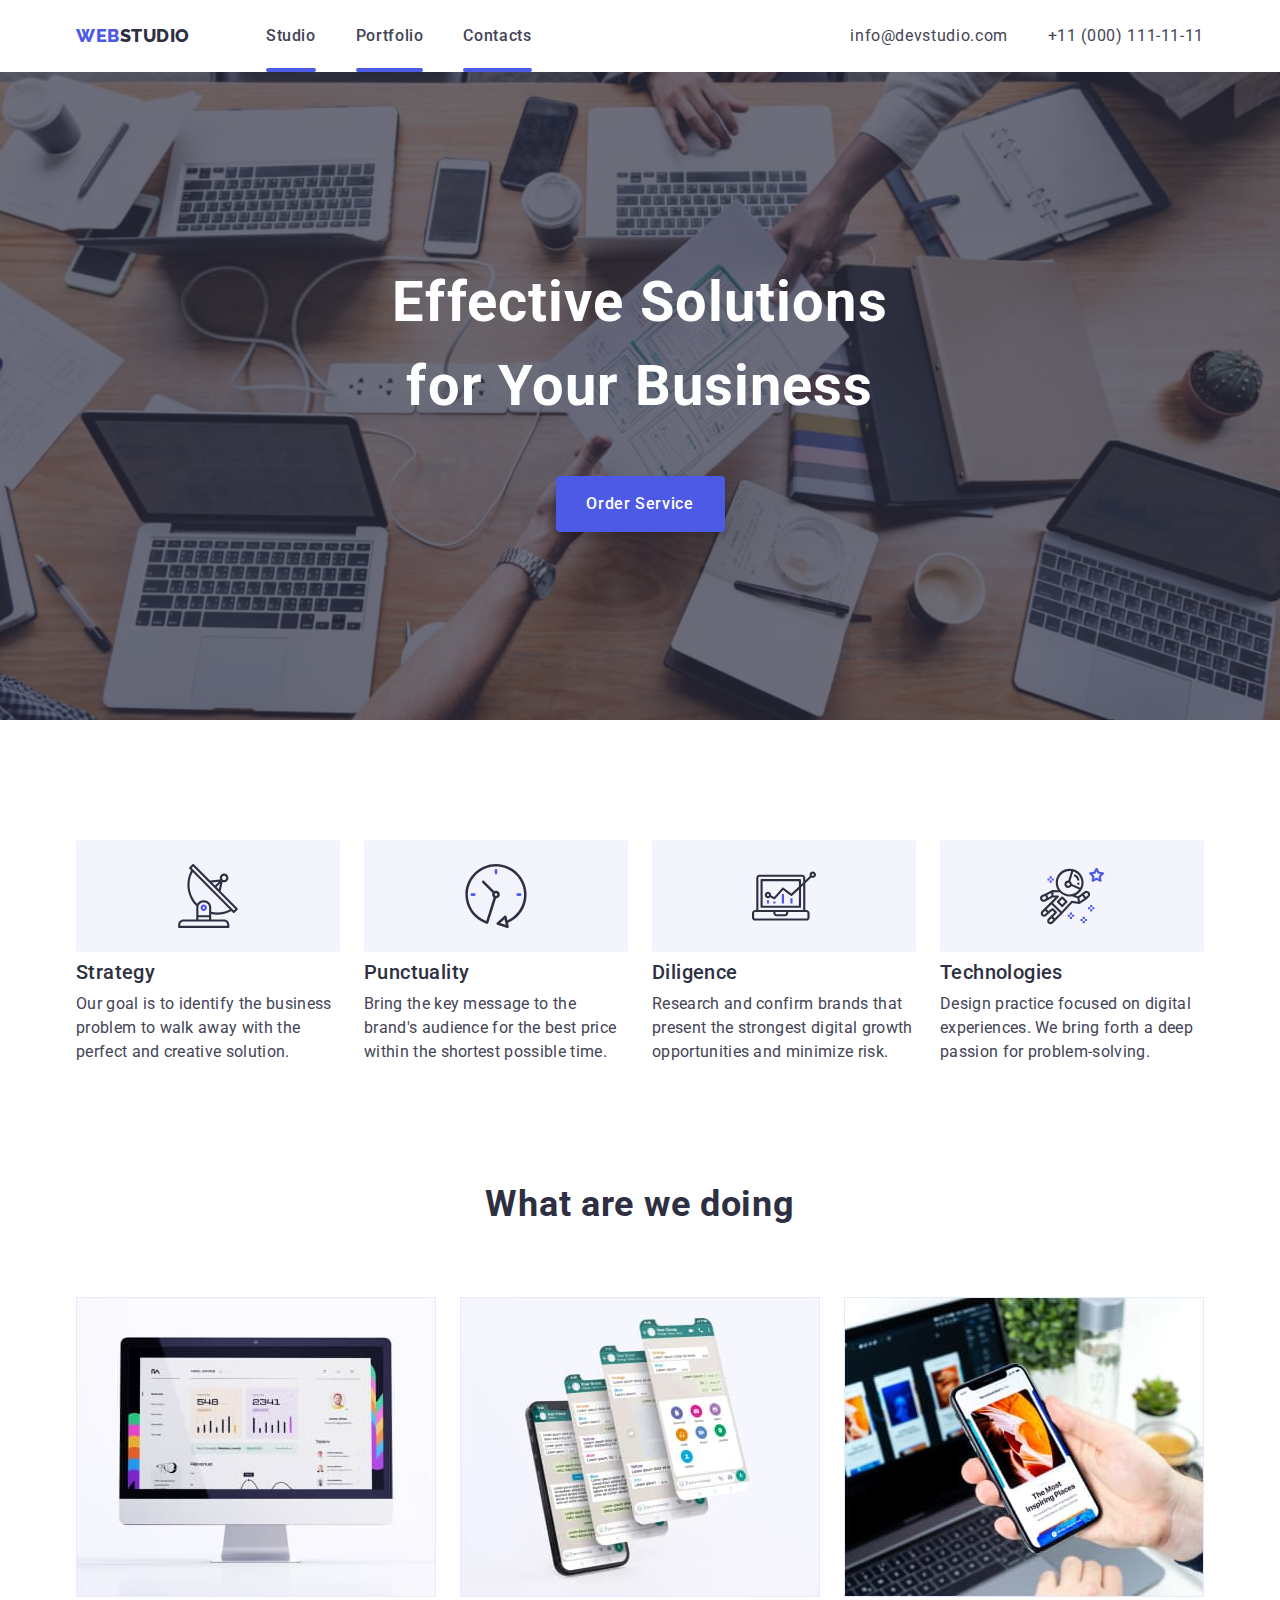
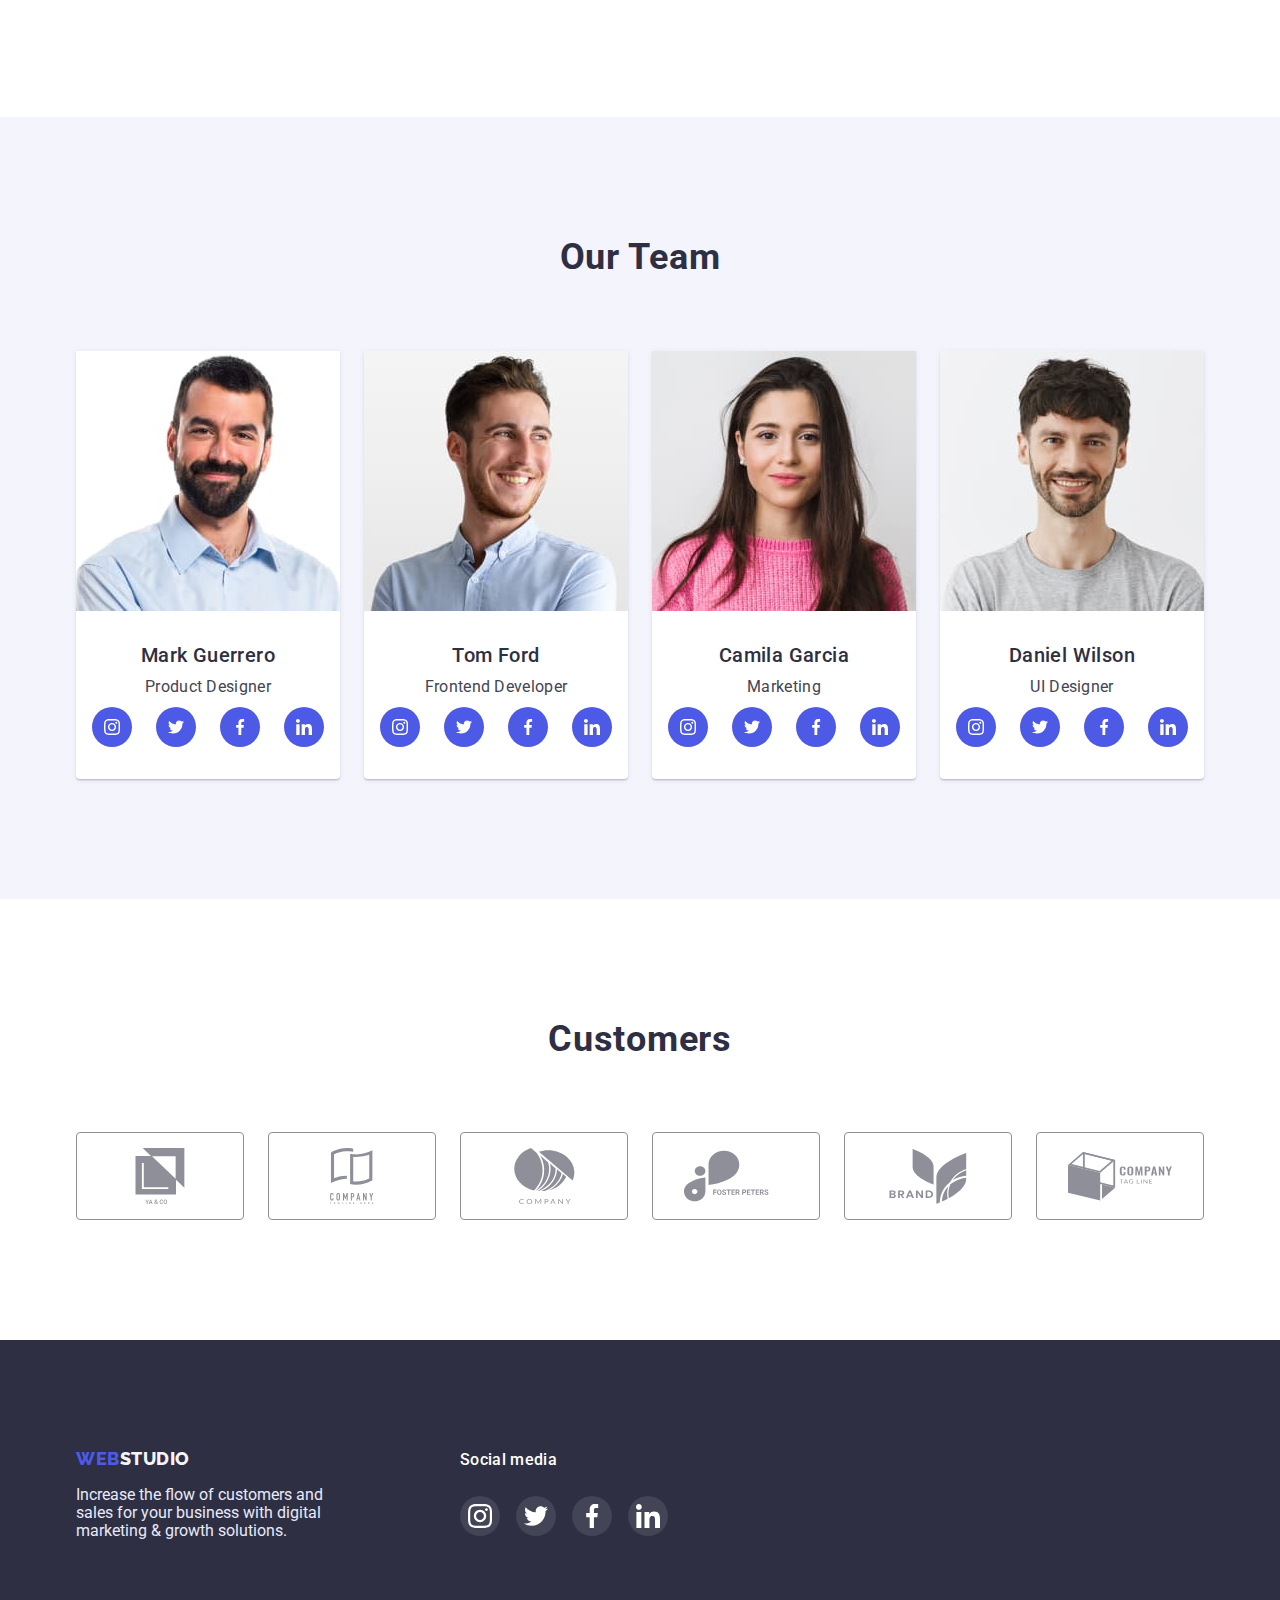
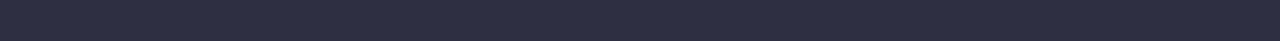
==== index.html @ 88626287 "Initial commit" ====
<!DOCTYPE html>
<html lang="en">
  <head>
    <meta charset="UTF-8" />
    <meta
      name="Studio creating websites for any dema nd"
      content="width=device-width, initial-scale=1.0"
    />
    <title class="headlines-two">Web Studio(Version 3)</title>
    <link
      rel="stylesheet"
      href="https://cdn.jsdelivr.net/npm/modern-normalize@1.1.0/modern-normalize.min.css"
    />
    <link rel="stylesheet" href="./css/styles.css" />
  </head>

  <!-- BODY -->
  <body class="body-style">
    <header class="container header-container">
      <nav class="header-container">
        <a href="./index.html"
          ><span class="headerlogo-one">WEB</span
          ><span class="headerlogo-two">STUDIO</span></a
        >

        <!-- UPPER MENU -->

        <ul class="uppermenu">
          <li class="uppermenu-item">
            <a class="link active-link" href="index.html">Studio</a>
          </li>
          <li class="uppermenu-item">
            <a class="link active-link" href="portfolio.html">Portfolio</a>
          </li>
          <li class="uppermenu-item">
            <a class="link active-link" href="">Contacts</a>
          </li>
        </ul>
      </nav>
      <address>
        <ul class="uppermenu">
          <li class="contacts-container">
            <a class="link-contacts" href="mailto:info@devstudio.com"
              >info@devstudio.com</a
            >
          </li>
          <li>
            <a class="link-contacts" href="tel:+110001111111"
              >+11 (000) 111-11-11</a
            >
          </li>
        </ul>
      </address>
    </header>

    <!-- MAIN -->

    <main>
      <section class="background-top">
        <div class="container">
          <h1 class="headlines-one">Effective Solutions for Your Business</h1>
          <button class="buttons" data-modal-open type="button">
            Order Service
          </button>
        </div>
      </section>

      <!-- STRONG SIDES SECTION -->
      <section class="second-section-margin">
        <div class="container">
          <h2 hidden class="headlines-two">Strong sides</h2>
          <ul class="menu-main-page">
            <li>
              <div class="strong-sides">
                <svg class="strong-sides-icons" width="64" height="64">
                  <use href="./images/svg/icons.svg#antenna"></use>
                </svg>
              </div>
              <h3 class="headlines-three subtitle">Strategy</h3>
              <p class="body-text">
                Our goal is to identify the business problem to walk away with
                the perfect and creative solution.
              </p>
            </li>
            <li>
              <div class="strong-sides">
                <svg class="strong-sides-icons" width="64" height="64">
                  <use href="./images/svg/icons.svg#clock"></use>
                </svg>
              </div>
              <h3 class="headlines-three subtitle">Punctuality</h3>
              <p class="body-text">
                Bring the key message to the brand's audience for the best price
                within the shortest possible time.
              </p>
            </li>
            <li>
              <div class="strong-sides">
                <svg class="strong-sides-icons" width="64" height="64">
                  <use href="./images/svg/icons.svg#computer"></use>
                </svg>
              </div>
              <h3 class="headlines-three subtitle">Diligence</h3>
              <p class="body-text">
                Research and confirm brands that present the strongest digital
                growth opportunities and minimize risk.
              </p>
            </li>
            <li>
              <div class="strong-sides">
                <svg class="strong-sides-icons" width="64" height="64">
                  <use href="./images/svg/icons.svg#austronaut"></use>
                </svg>
              </div>
              <h3 class="headlines-three subtitle">Technologies</h3>
              <p class="body-text">
                Design practice focused on digital experiences. We bring forth a
                deep passion for problem-solving.
              </p>
            </li>
          </ul>
        </div>
      </section>

      <!-- WHAT WE ARE DOING SECTION -->

      <section class="section-margin">
        <div class="container">
          <h2 class="headlines-two">What are we doing</h2>
          <ul class="list">
            <li class="activities">
              <img
                src="./images/what-we-are-doing-1.jpg"
                alt="we are doing web-sites"
                width="360"
                height="300"
              />
            </li>
            <li class="activities">
              <img
                src="./images/what-we-are-doing-2.jpg"
                alt="we are doing mobile versions of web-sites"
                width="360"
                height="300"
              />
            </li>
            <li class="activities">
              <img
                src="./images/what-we-are-doing-3.jpg"
                alt="we are doing mobile applications"
                width="360"
                height="300"
              />
            </li>
          </ul>
        </div>
      </section>

      <!-- OUR TEAM SECTION -->

      <div class="background-our-team">
        <section class="section-margin">
          <div class="container">
            <h2 class="headlines-two">Our Team</h2>
            <ul class="list">
              <li class="team-cards list-members">
                <img
                  src="./images/our-team/team-card-mark-guerrero.jpg"
                  alt="Mark Guerrero"
                  width="264"
                  height="260"
                />
                <div class="team-members">
                  <h3 class="headlines-three subtitle">Mark Guerrero</h3>
                  <p class="body-text">Product Designer</p>
                  <ul class="social-media-icons-list">
                    <li>
                      <a
                        class="social-media-icons-button"
                        href="https://www.instagram.com/"
                        target="_blank"
                        rel="noopener noreferrer"
                      >
                        <svg class="social-media-icons">
                          <use
                            href="./images/svg/icons.svg#instagram"
                            width="16"
                            height="16"
                          ></use>
                        </svg>
                      </a>
                    </li>
                    <li>
                      <a
                        class="social-media-icons-button"
                        href="https://twitter.com/"
                        target="_blank"
                        rel="noopener noreferrer"
                      >
                        <svg class="social-media-icons">
                          <use
                            href="./images/svg/icons.svg#twitter"
                            width="16"
                            height="16"
                          ></use>
                        </svg>
                      </a>
                    </li>
                    <li>
                      <a
                        class="social-media-icons-button"
                        href="https://facebook.com/"
                        target="_blank"
                        rel="noopener noreferrer"
                      >
                        <svg class="social-media-icons">
                          <use
                            href="./images/svg/icons.svg#facebook"
                            width="16"
                            height="16"
                          ></use>
                        </svg>
                      </a>
                    </li>
                    <li>
                      <a
                        class="social-media-icons-button"
                        href="https://linkedin.com/"
                        target="_blank"
                        rel="noopener noreferrer"
                      >
                        <svg class="social-media-icons">
                          <use
                            href="./images/svg/icons.svg#linkedin"
                            width="16"
                            height="16"
                          ></use>
                        </svg>
                      </a>
                    </li>
                  </ul>
                </div>
              </li>
              <li class="team-cards list-members">
                <img
                  src="./images/our-team/team-card-tom-ford.jpg"
                  alt="Tom Ford"
                  width="264"
                  height="260"
                />
                <div class="team-members">
                  <h3 class="headlines-three subtitle">Tom Ford</h3>
                  <p class="body-text">Frontend Developer</p>
                  <ul class="social-media-icons-list">
                    <li>
                      <a
                        class="social-media-icons-button"
                        href="https://www.instagram.com/"
                        target="_blank"
                        rel="noopener noreferrer"
                      >
                        <svg class="social-media-icons" width="16" height="16">
                          <use href="./images/svg/icons.svg#instagram"></use>
                        </svg>
                      </a>
                    </li>
                    <li>
                      <a
                        class="social-media-icons-button"
                        href="https://twitter.com/"
                        target="_blank"
                        rel="noopener noreferrer"
                      >
                        <svg class="social-media-icons" width="16" height="16">
                          <use href="./images/svg/icons.svg#twitter"></use>
                        </svg>
                      </a>
                    </li>
                    <li>
                      <a
                        class="social-media-icons-button"
                        href="https://facebook.com/"
                        target="_blank"
                        rel="noopener noreferrer"
                      >
                        <svg class="social-media-icons" width="16" height="16">
                          <use href="./images/svg/icons.svg#facebook"></use>
                        </svg>
                      </a>
                    </li>
                    <li>
                      <a
                        class="social-media-icons-button"
                        href="https://linkedin.com/"
                        target="_blank"
                        rel="noopener noreferrer"
                      >
                        <svg class="social-media-icons" width="16" height="16">
                          <use href="./images/svg/icons.svg#linkedin"></use>
                        </svg>
                      </a>
                    </li>
                  </ul>
                </div>
              </li>
              <li class="team-cards list-members">
                <img
                  src="./images/our-team/team-card-camila-garcia.jpg"
                  alt="Camila Garcia"
                  width="264"
                  height="260"
                />
                <div class="team-members">
                  <h3 class="headlines-three subtitle">Camila Garcia</h3>
                  <p class="body-text">Marketing</p>
                  <ul class="social-media-icons-list">
                    <li>
                      <a
                        class="social-media-icons-button"
                        href="https://www.instagram.com/"
                        target="_blank"
                        rel="noopener noreferrer"
                      >
                        <svg class="social-media-icons" width="16" height="16">
                          <use href="./images/svg/icons.svg#instagram"></use>
                        </svg>
                      </a>
                    </li>
                    <li>
                      <a
                        class="social-media-icons-button"
                        href="https://twitter.com/"
                        target="_blank"
                        rel="noopener noreferrer"
                      >
                        <svg class="social-media-icons" width="16" height="16">
                          <use href="./images/svg/icons.svg#twitter"></use>
                        </svg>
                      </a>
                    </li>
                    <li>
                      <a
                        class="social-media-icons-button"
                        href="https://facebook.com/"
                        target="_blank"
                        rel="noopener noreferrer"
                      >
                        <svg class="social-media-icons" width="16" height="16">
                          <use href="./images/svg/icons.svg#facebook"></use>
                        </svg>
                      </a>
                    </li>
                    <li>
                      <a
                        class="social-media-icons-button"
                        href="https://linkedin.com/"
                        target="_blank"
                        rel="noopener noreferrer"
                      >
                        <svg class="social-media-icons" width="16" height="16">
                          <use href="./images/svg/icons.svg#linkedin"></use>
                        </svg>
                      </a>
                    </li>
                  </ul>
                </div>
              </li>
              <li class="team-cards list-members">
                <img
                  src="./images/our-team/team-card-daniel-wilson.jpg"
                  alt="Daniel Wilson"
                  width="264"
                  height="260"
                />
                <div class="team-members">
                  <h3 class="headlines-three subtitle">Daniel Wilson</h3>
                  <p class="body-text">UI Designer</p>
                  <ul class="social-media-icons-list">
                    <li>
                      <a
                        class="social-media-icons-button"
                        href="https://www.instagram.com/"
                        target="_blank"
                        rel="noopener noreferrer"
                      >
                        <svg class="social-media-icons" width="16" height="16">
                          <use href="./images/svg/icons.svg#instagram"></use>
                        </svg>
                      </a>
                    </li>
                    <li>
                      <a
                        class="social-media-icons-button"
                        href="https://twitter.com/"
                        target="_blank"
                        rel="noopener noreferrer"
                      >
                        <svg class="social-media-icons" width="16" height="16">
                          <use href="./images/svg/icons.svg#twitter"></use>
                        </svg>
                      </a>
                    </li>
                    <li>
                      <a
                        class="social-media-icons-button"
                        href="https://facebook.com/"
                        target="_blank"
                        rel="noopener noreferrer"
                      >
                        <svg class="social-media-icons" width="16" height="16">
                          <use href="./images/svg/icons.svg#facebook"></use>
                        </svg>
                      </a>
                    </li>
                    <li>
                      <a
                        class="social-media-icons-button"
                        href="https://linkedin.com/"
                        target="_blank"
                        rel="noopener noreferrer"
                      >
                        <svg class="social-media-icons" width="16" height="16">
                          <use href="./images/svg/icons.svg#linkedin"></use>
                        </svg>
                      </a>
                    </li>
                  </ul>
                </div>
              </li>
            </ul>
          </div>
        </section>
      </div>

      <!-- CUSTOMERS SECTION -->
      <section class="section-margin">
        <h2 class="headlines-two">Customers</h2>
        <div class="container">
          <ul class="customer-icons-section">
            <li class="customer-logo-size">
              <a
                class="customer-icon-link"
                href="#"
                target="_blank"
                rel="noopener noreferrer"
              >
                <svg width="104" height="56">
                  <use href="./images/svg/icons.svg#customer-yaco"></use>
                </svg>
              </a>
            </li>
            <li class="customer-logo-size">
              <a
                class="customer-icon-link"
                href="#"
                target="_blank"
                rel="noopener noreferrer"
              >
                <svg width="104" height="56">
                  <use href="./images/svg/icons.svg#customer-company"></use>
                </svg>
              </a>
            </li>
            <li class="customer-logo-size">
              <a
                class="customer-icon-link"
                href="#"
                target="_blank"
                rel="noopener noreferrer"
              >
                <svg width="104" height="56">
                  <use href="./images/svg/icons.svg#customer-company-two"></use>
                </svg>
              </a>
            </li>
            <li class="customer-logo-size">
              <a
                class="customer-icon-link"
                href="#"
                target="_blank"
                rel="noopener noreferrer"
              >
                <svg width="104" height="56">
                  <use href="./images/svg/icons.svg#customer-foster"></use>
                </svg>
              </a>
            </li>
            <li class="customer-logo-size">
              <a
                class="customer-icon-link"
                href="#"
                target="_blank"
                rel="noopener noreferrer"
              >
                <svg width="104" height="56">
                  <use href="./images/svg/icons.svg#customer-brand"></use>
                </svg>
              </a>
            </li>
            <li class="customer-logo-size">
              <a
                class="customer-icon-link"
                href="#"
                target="_blank"
                rel="noopener noreferrer"
              >
                <svg width="104" height="56">
                  <use href="./images/svg/icons.svg#customer-tag-line"></use>
                </svg>
              </a>
            </li>
          </ul>
        </div>
      </section>
    </main>

    <!-- FOOTER -->

    <footer class="background-footer">
      <div class="container footer-logo-container">
        <div>
          <a class="link" href="index.html">
            <span class="footerlogo-one">WEB</span
            ><span class="footerlogo-two">STUDIO</span></a
          >
          <p class="white-text">
            Increase the flow of customers and sales for your business with
            digital marketing & growth solutions.
          </p>
        </div>
        <div class="footer-container">
          <p class="footer-text-medium">Social media</p>
          <ul class="social-media-icons-list">
            <li>
              <a
                class="footer-icons-button"
                href="https://www.instagram.com/"
                target="_blank"
                rel="noopener noreferrer"
              >
                <svg class="social-media-footer-icons" width="24" height="24">
                  <use href="./images/svg/icons.svg#instagram"></use>
                </svg>
              </a>
            </li>
            <li>
              <a
                class="footer-icons-button"
                href="https://twitter.com/"
                target="_blank"
                rel="noopener noreferrer"
              >
                <svg class="social-media-footer-icons" width="24" height="24">
                  <use href="./images/svg/icons.svg#twitter"></use>
                </svg>
              </a>
            </li>
            <li>
              <a
                class="footer-icons-button"
                href="https://facebook.com/"
                target="_blank"
                rel="noopener noreferrer"
              >
                <svg class="social-media-footer-icons" width="24" height="24">
                  <use href="./images/svg/icons.svg#facebook"></use>
                </svg>
              </a>
            </li>
            <li>
              <a
                class="footer-icons-button"
                href="https://linkedin.com/"
                target="_blank"
                rel="noopener noreferrer"
              >
                <svg class="social-media-footer-icons" width="24" height="24">
                  <use href="./images/svg/icons.svg#linkedin"></use>
                </svg>
              </a>
            </li>
          </ul>
        </div>
      </div>
    </footer>
    <div class="backdrop is-hidden" data-modal>
      <div class="modal">
        <button class="button-close" type="button" data-modal-close></button>
        <svg class="close-icon" width="8" height="8">
          <use href="./images/svg/icons.svg#close-button"></use>
        </svg>
      </div>
    </div>
    <script src="./js/modal.js"></script>
  </body>
</html>
---- css/styles.css ----
@import url("https://fonts.googleapis.com/css2?family=Raleway:wght@400;500;600;700;800;900&display=swap");
@import url("https://fonts.googleapis.com/css2?family=Roboto:wght@100;300;400;500;700;900&display=swap");

/* MAIN SETTINGS */
:root {
  --primary-brand-iris: #4d5ae5;
  --pressed-state-ocean: #404bbf;
  --dark-navy-blue: #2e2f42;
  --success-green: #31d0aa;
  --text-slate: #434455;
  --subtle-text-light-slate: #8e8f99;
  --accent-cornflower: #e7e9fc;
  --light-cloud: #f4f4fd;
  --white-text: #ffffff;
}
h1,
h2,
h3,
p {
  margin-top: 0;
  margin-bottom: 0;
}
ul {
  margin: 0;
  padding: 0;
}
img {
  display: block;
}
body {
  margin: 0;
  padding: 0;
}
.container {
  width: 1158px;
  margin-left: auto;
  margin-right: auto;
  padding-left: 15px;
  padding-right: 15px;
}
.is-hidden {
  visibility: hidden;
  pointer-events: none;
  opacity: 0;
}
/* -------------------------------------------------- */

.section-margin {
  padding-bottom: 120px;
  padding-top: 120px;
}
.second-section-margin {
  padding-top: 120px;
}
.header-container {
  display: flex;
  align-items: center;
  justify-content: space-between;
}
header {
  padding-top: 24px;
  padding-bottom: 24px;
}
.footer-container {
  display: flex;
  flex-direction: column;
  align-items: flex-start;
  margin-left: 120px;
}

.title {
  font-family: "Roboto", sans-serif;
  color: var(--dark-navy-blue);
  font-size: 56px;
  line-height: 1.5;
  letter-spacing: 0.02em;
}

/* HEADLINES */
.headlines-one {
  color: var(--white-text);
  font-size: 56px;
  font-weight: 700;
  line-height: 1.5;
  max-width: 500px;
  margin-left: auto;
  margin-right: auto;
  margin-bottom: 48px;
  letter-spacing: 0.02em;
  align-items: center;
}
.headlines-two {
  color: var(--dark-navy-blue);
  font-size: 36px;
  font-weight: 700;
  letter-spacing: 0.02em;
  text-align: center;
}
.headlines-three {
  color: var(--dark-navy-blue);
  font-size: 20px;
  font-weight: 500;
  letter-spacing: 0.02em;
  line-height: 24px;
}

/* -------------------------------------------------- */

.body-style {
  font-family: "Roboto", sans-serif;
  color: var(--dark-navy-blue);
}
.body-text {
  color: var(--text-slate);
  font-size: 16px;
  letter-spacing: 0.02em;
  line-height: 1.5;
  line-height: 24px;
  margin-top: 8px;
}
.body-text-medium {
  color: var(--white-text);
  font-size: 16px;
  letter-spacing: 0.02em;
  line-height: 1.5;
  line-height: 24px;
  margin-top: 8px;
  font-weight: 500;
}
.small-text {
  color: var(--text-slate);
  font-size: 12px;
  font-weight: 400;
  letter-spacing: 0.04em;
  padding-left: 16px;
  line-height: 14px;
  padding-bottom: 32px;
}

/* LINK */

.link {
  color: var(--text-slate);
  font-size: 118x;
  font-style: normal;
  font-weight: 500;
  line-height: 16px;
  letter-spacing: 0.04em;
  text-decoration: none;
  transition: color 250ms cubic-bezier(0.4, 0, 0.2, 1);
}
.link:hover,
.link:focus {
  color: var(--pressed-state-ocean);
}

.active-link {
  position: relative;
}

.active-link::after {
  position: absolute;
  display: block;
  content: "";
  width: 100%;
  height: 4px;
  background-color: var(--primary-brand-iris);
  border-radius: 2px;
  margin-top: 20px;
  margin-bottom: 20px;
}
.link-contacts {
  color: var(--text-slate);
  font-size: 118x;
  font-style: normal;
  font-weight: 400;
  line-height: 16px;
  letter-spacing: 0.04em;
  text-decoration: none;
  transition: color 250ms cubic-bezier(0.4, 0, 0.2, 1);
}
.contacts-container {
  margin-left: auto;
  margin-right: 40px;
}
.link-contacts:hover,
.link-contacts:focus {
  color: var(--pressed-state-ocean);
}
.link:active {
  color: var(--pressed-state-ocean);
}

.link-contacts:active {
  color: var(--pressed-state-ocean);
}

/* -------------------------------------------------- */

/* BUTTONS/ FILTERS */
.buttons {
  font-family: "Roboto", sans-serif;
  color: var(--white-text);
  font-size: 16px;
  font-weight: 500;
  background-color: var(--primary-brand-iris);
  line-height: 1.5;
  letter-spacing: 0.04em;
  border-radius: 4px;
  cursor: pointer;
  min-width: 169px;
  min-height: 56px;
  text-align: center;
  border: none;
  box-shadow: 0px 4px 4px rgba(0, 0, 0, 0.15);
  transition: background-color 250ms cubic-bezier(0.4, 0, 0.2, 1);
}
.buttons:hover,
.buttons:focus {
  background-color: var(--pressed-state-ocean);
}

.filters-line {
  display: flex;
  justify-content: center;
  list-style: none;
  gap: 24px;
  padding-bottom: 72px;
}
.filter-buttons {
  border: 1px solid var(--accent-cornflower);
  background-color: var(--light-cloud);
  color: var(--primary-brand-iris);
  font-size: 16px;
  font-weight: 700;
  line-height: 1.5;
  letter-spacing: 0.04em;
  border-radius: 4px;
  box-shadow: 0px 4px 4px rgba(0, 0, 0, 0.15);
  list-style: none;
  display: flex;
  padding: 12px 24px 12px 24px;
  cursor: pointer;
  transition: background-color 250ms cubic-bezier(0.4, 0, 0.2, 1),
    border 250ms cubic-bezier(0.4, 0, 0.2, 1),
    color 250ms cubic-bezier(0.4, 0, 0.2, 1),
    box-shadow 250ms cubic-bezier(0.4, 0, 0.2, 1);
}
.filter-buttons:hover,
.filter-buttons:focus {
  border: 1px solid var(--primary-brand-iris);
  background-color: var(--primary-brand-iris);
  color: var(--white-text);
  box-shadow: 0px 4px 4px rgba(0, 0, 0, 0.15);
}

/* -------------------------------------------------- */

/* BACKGROUNDS */

.background-top {
  background-image: linear-gradient(
      to right,
      rgba(46, 47, 66, 0.7),
      rgba(46, 47, 66, 0.7)
    ),
    url(../images/people-office.jpg);
  max-width: 1440px;
  background-size: cover;
  background-repeat: no-repeat;
  background-position: center;
  text-align: center;
  padding-top: 188px;
  padding-bottom: 188px;
  margin-left: auto;
  margin-right: auto;
}

.background-footer {
  display: flex;
  align-items: baseline;
  background-color: var(--dark-navy-blue);
  padding-top: 100px;
  padding-bottom: 100px;
}
.background-our-team {
  background-color: var(--light-cloud);
}
.footer-text-medium {
  color: var(--white-text);
  font-size: 16px;
  letter-spacing: 0.02em;
  line-height: 1.5;
  line-height: 24px;
  margin-top: 8px;
  font-weight: 500;
  margin-bottom: 16px;
}
.white-text {
  color: var(--accent-cornflower);
  font-size: 16px;
  font-weight: 400;
  max-width: 264px;
  margin-top: 16px;
}

/*appearance of team cards*/
.team-cards {
  list-style: none;
  justify-content: space-between;
  line-height: 8px;
  border-radius: 0px 0px 4px 4px;
  background-color: var(--white-text);
  text-align: center;
  box-shadow: 0px 1px 6px rgba(46, 47, 66, 0.08),
    0px 1px 1px rgba(46, 47, 66, 0.16), 0px 2px 1px rgba(46, 47, 66, 0.08);
}

.subtitle {
  margin-bottom: 8px;
}
.team-members {
  margin-top: 32px;
  margin-bottom: 32px;
  margin-left: 16px;
  margin-right: 16px;
}
/*team cards list*/
.list {
  list-style: none;
  display: flex;
  margin-top: 72px;
  gap: 24px;
}

.activities {
  display: flex;
  flex-wrap: wrap;
  flex-direction: column;
  align-items: flex-start;
}

.portfolio-cards {
  list-style: none;
  display: flex;
  flex-wrap: wrap;
  justify-content: space-between;
  line-height: 8px;
  column-gap: calc(100% - 2 * 24px) / 3;
  row-gap: 48px;
}
.portfolio-shadow {
  display: block;
}
.portfolio-item:focus,
.portfolio-shadows:hover {
  display: block;
  box-sizing: border-box;
  box-shadow: 0px 1px 6px rgba(46, 47, 66, 0.08),
    0px 1px 1px rgba(46, 47, 66, 0.16), 0px 2px 1px rgba(46, 47, 66, 0.08);
  transition: box-shadow 250ms cubic-bezier(0.4, 0, 0.2, 1);
}

.portfolio-item:hover .overlay {
  transform: translateY(0);

  display: block;
  box-shadow: 0px 1px 6px rgba(46, 47, 66, 0.08),
    0px 1px 1px rgba(46, 47, 66, 0.16), 0px 2px 1px rgba(46, 47, 66, 0.08);
}
.portfolio-item:focus .overlay {
  transform: translateY(0);
  transition: box-shadow 250ms cubic-bezier(0.4, 0, 0.2, 1);
  display: block;
  box-shadow: 0px 1px 6px rgba(46, 47, 66, 0.08),
    0px 1px 1px rgba(46, 47, 66, 0.16), 0px 2px 1px rgba(46, 47, 66, 0.08);
}
.portfolio-cards-content {
  padding-left: 16px;
  padding-top: 32px;
  padding-bottom: 32px;
  padding-right: 16px;
  border-left: solid 1px var(--accent-cornflower);
  border-right: solid 1px var(--accent-cornflower);
  border-bottom: solid 1px var(--accent-cornflower);
}

.card-content-box {
  position: relative;
  overflow: hidden;
  display: block;
}
.overlay {
  position: absolute;
  width: 100%;
  height: 100%;
  background-color: var(--primary-brand-iris);
  top: 0;
  left: 0;
  transform: translateY(100%);
  transition: transform 250ms linear;
}

.overlay-text {
  display: block;
  color: var(--light-cloud);
  font-size: 16px;
  letter-spacing: 0.02em;
  line-height: 1.5;
  line-height: 24px;
  padding-top: 40px;
  padding-left: 32px;
  padding-right: 32px;
}

.portfolio-margin {
  padding-top: 96px;
  padding-bottom: 120px;
}

/*strong sides*/

.menu-main-page {
  list-style: none;
  display: flex;
  line-height: 8px;
  gap: 24px;
}

/*logo in header and footer*/

.footerlogo-one {
  color: var(--primary-brand-iris);
  font-family: "Raleway", sans-serif;
  font-weight: 800;
  font-size: 18px;
  letter-spacing: 0.03em;
  margin-bottom: 16px;
}
.footerlogo-two {
  color: var(--light-cloud);
  font-family: "Raleway", sans-serif;
  font-weight: 800;
  font-size: 18px;
  letter-spacing: 0.03em;
  margin-bottom: 16px;
}

.headerlogo-one {
  color: var(--primary-brand-iris);
  font-family: "Raleway", sans-serif;
  font-weight: 800;
  font-size: 18px;
  letter-spacing: 0.03em;
}
.headerlogo-two {
  color: var(--dark-navy-blue);
  font-family: "Raleway", sans-serif;
  font-weight: 800;
  font-size: 18px;
  letter-spacing: 0.03em;
  margin-right: 76px;
}
.footer-logo-container {
  display: flex;
  align-items: baseline;
}
/* -------------------------------------------------- */

/*NAVIGATION AND ADDRESS*/

.uppermenu {
  list-style: none;
  color: var(--dark-navy-blue);
  font-size: 16px;
  line-height: 1.5;
  letter-spacing: 0.02em;
  font-weight: 500;
  display: flex;
}
.uppermenu-item:not(:last-child) {
  margin-right: 40px;
}

a {
  text-decoration: none;
  position: relative;
}

.bottom-border {
  border-bottom: solid 1px;
  border-bottom-color: var(--accent-cornflower);
}
/* -------------------------------------------------- */

/* ICON STYLES */
.social-media-footer-icons {
  fill: var(--white-text);
}

.footer-icons-button {
  background-color: var(--text-slate);
  border-radius: 99999px;
  width: 40px;
  height: 40px;
  display: flex;
  justify-content: center;
  align-items: center;
  transition: background-color 250ms cubic-bezier(0.4, 0, 0.2, 1);
}

.footer-icons-button:focus,
.footer-icons-button:hover {
  background-color: var(--success-green);
  border-radius: 99999px;
}
.customer-icon-link {
  display: flex;
  justify-content: center;
  align-items: center;
  border: 1px solid var(--subtle-text-light-slate);
  border-radius: 4px;
  fill: var(--subtle-text-light-slate);
  height: 88px;
}
.customer-icon-link:hover {
  fill: var(--pressed-state-ocean);
  border: 1px solid var(--pressed-state-ocean);
  border-radius: 4px;
  transition: color 250ms cubic-bezier(0.4, 0, 0.2, 1);
}

.customer-icons-section {
  display: flex;
  justify-content: center;
  gap: 24px;
  padding-top: 72px;
  list-style: none;
}
.customer-logo-size {
  flex-basis: calc((100% - 5 * 24px) / 6);
}

.strong-sides-icons {
  display: flex;
  justify-content: center;
}

.social-media-icons-list {
  list-style: none;
  display: flex;
  justify-content: space-between;
  gap: 16px;
  margin-top: 8px;
}
.social-media-icons {
  width: 16px;
  height: 16px;
  fill: var(--white-text);
}
.social-media-icons-button {
  display: flex;
  justify-content: center;
  align-items: center;
  width: 40px;
  height: 40px;
  border-radius: 50%;
  background-color: var(--primary-brand-iris);
  transition: background-color 250ms cubic-bezier(0.4, 0, 0.2, 1);
}
.social-media-icons-button:focus,
.social-media-icons-button:hover {
  background-color: var(--pressed-state-ocean);
}
/* -------------------------------------------------- */

.strong-sides {
  display: flex;
  justify-content: center;
  align-items: center;
  width: 264px;
  height: 112px;
  border-radius: 4px;
  margin-bottom: 8px;
  background-color: var(--light-cloud);
}

/* MODAL WINDOWS */

.backdrop {
  position: fixed;
  width: 100vw;
  height: 100vh;
  top: 0;
  left: 0;
  background-color: var(--accent-cornflower);
  opacity: 0.8;
  transition: opasity 250ms linear, visability 250ms linear;
}
.backdrop.is-hidden {
  opacity: 0;
  visibility: hidden;
  pointer-events: none;
}
.backdrop.is-hidden > .modal {
  transform: translate(-50%, -50%) scale(0.6);
}
.modal {
  position: absolute;
  width: 408px;
  height: 576px;
  left: 516px;
  top: 88px;
  background-color: #fcfcfc;

  transition: transform 250ms cubic-bezier(0.4, 0, 0.2, 1);
  box-shadow: 0px 1px 1px rgba(0, 0, 0, 0.14), 0px 1px 3px rgba(0, 0, 0, 0.12),
    0px 2px 1px rgba(0, 0, 0, 0.2);
  border-radius: 4px;
}
.button-close {
  position: absolute;
  border-radius: 50%;
  background-color: var(--accent-cornflower);
  border: 1px solid rgba(0, 0, 0, 0.1);
  width: 24px;
  height: 24px;
  left: 876px;
  top: 112px;
}
.close-icon {
  position: absolute;
  left: 876px;
  top: 112px;
  fill: var(--dark-navy-blue);
}
/* -------------------------------------------------- */
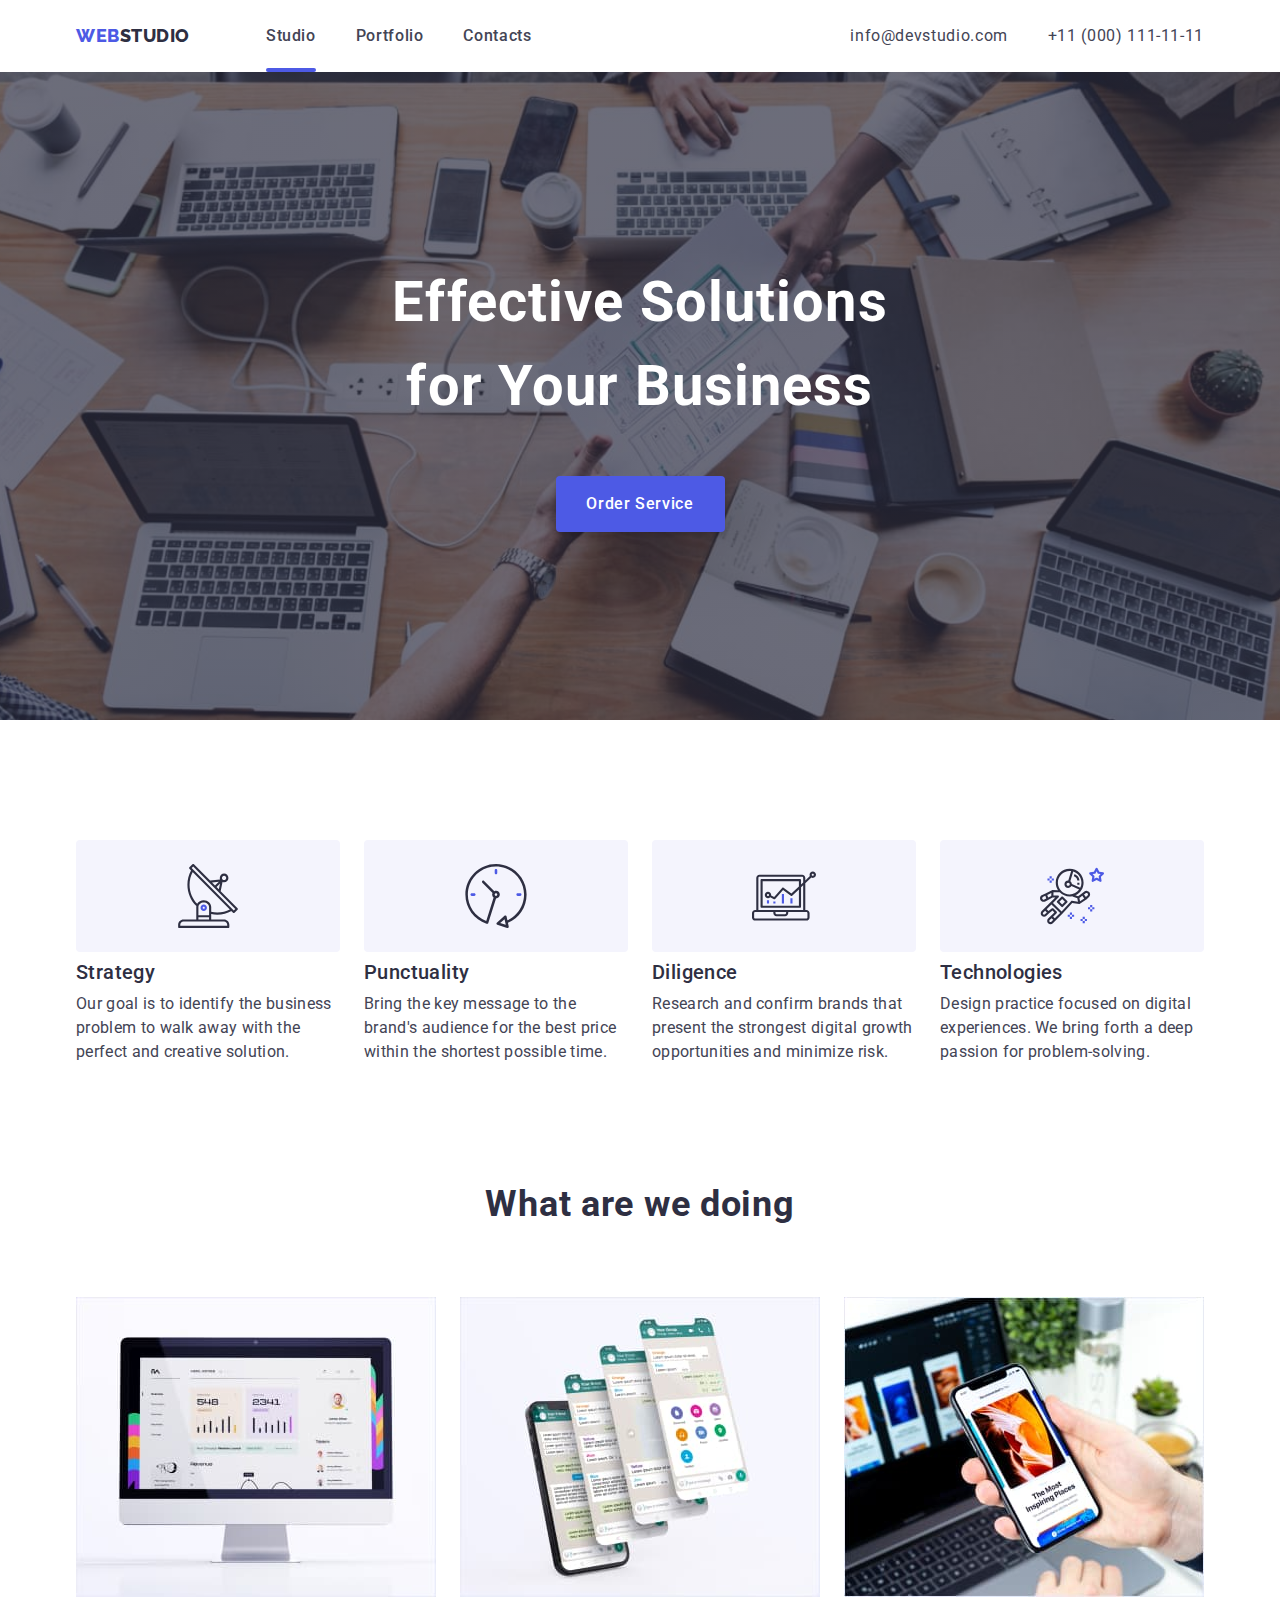
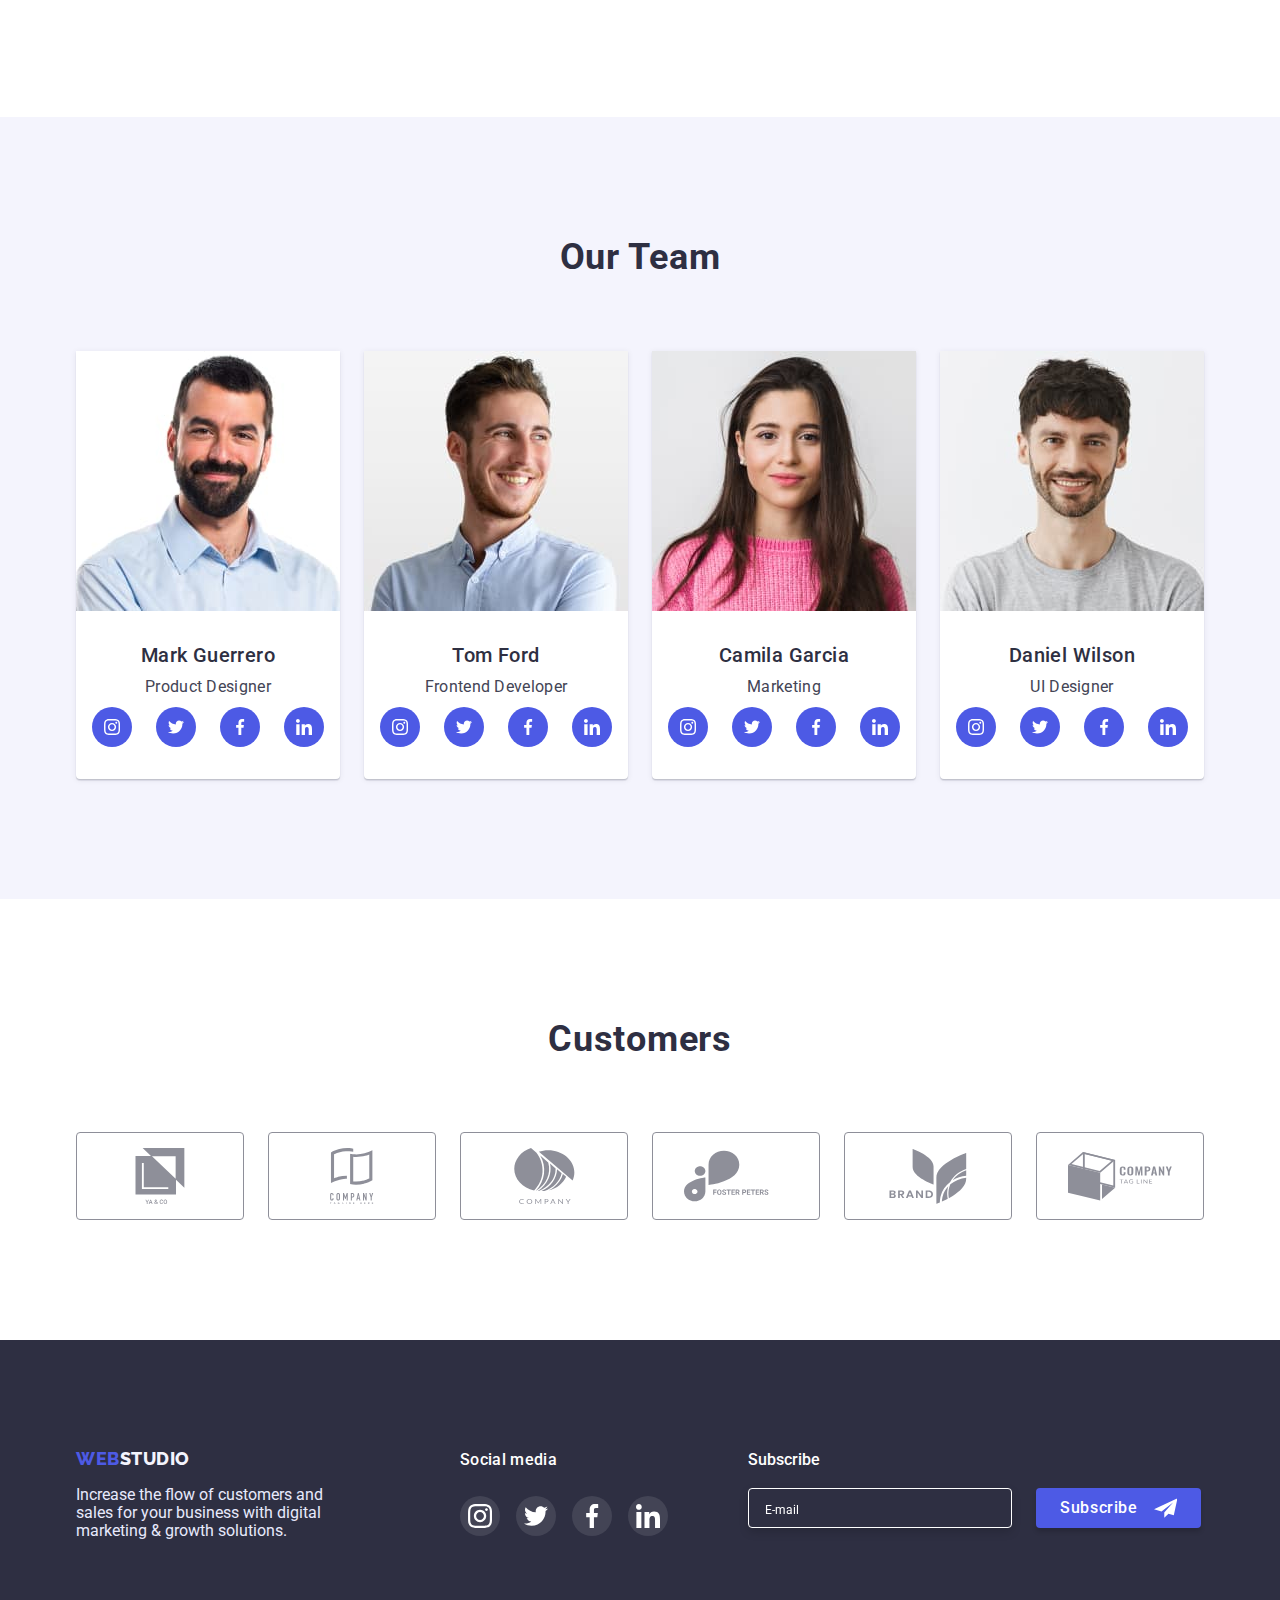
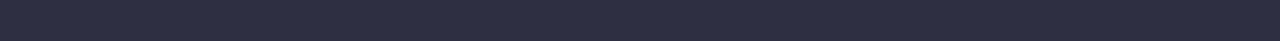
==== commit 3fadaf7e: "not finished" ====
--- a/index.html
+++ b/index.html
@@ -30,10 +30,10 @@
             <a class="link active-link" href="index.html">Studio</a>
           </li>
           <li class="uppermenu-item">
-            <a class="link active-link" href="portfolio.html">Portfolio</a>
+            <a class="link" href="portfolio.html">Portfolio</a>
           </li>
           <li class="uppermenu-item">
-            <a class="link active-link" href="">Contacts</a>
+            <a class="link" href="">Contacts</a>
           </li>
         </ul>
       </nav>
@@ -581,14 +581,116 @@
             </li>
           </ul>
         </div>
+        <!-- SUBSCRIBE FORM -->
+        <form>
+          <label for="subscription" class="subscription-title"
+            >Subscribe
+            <span class="subscription-section">
+              <input
+                id="subscription"
+                type="textarea"
+                class="subscription"
+                placeholder="E-mail"
+                name="subscriptrion"
+              />
+              <button class="subscribe-button" type="button">
+                Subscribe
+                <svg class="icon-send" width="24" height="24">
+                  <use href="./images/svg/icons.svg#icon-send"></use>
+                </svg>
+              </button>
+            </span>
+          </label>
+        </form>
       </div>
     </footer>
     <div class="backdrop is-hidden" data-modal>
       <div class="modal">
-        <button class="button-close" type="button" data-modal-close></button>
-        <svg class="close-icon" width="8" height="8">
-          <use href="./images/svg/icons.svg#close-button"></use>
-        </svg>
+        <button class="button-close" type="button" data-modal-close>
+          <svg class="close-icon" width="8" height="8">
+            <use href="./images/svg/icons.svg#close-icon"></use>
+          </svg>
+        </button>
+
+        <!-- MODAL FORM -->
+        <form class="form-modal">
+          <legend class="modal-form-title">
+            Leave your contacts and we will call you back
+          </legend>
+          <label for="username"
+            >Name
+            <span class="name-input-line">
+              <svg class="name-icon" width="12" height="12">
+                <use a href="./images/svg/icons.svg#name-icon"></use>
+              </svg>
+              <input type="text" class="input-name" name="username" required />
+            </span>
+          </label>
+
+          <label for="telephone"
+            >Phone
+            <span class="phone-input-line">
+              <svg class="phone-icon" width="13" height="13">
+                <use a href="./images/svg/icons.svg#telephone-icon"></use>
+              </svg>
+              <input
+                type="tel"
+                class="input-telephone-number"
+                title="+380000000000"
+                name="telephone"
+                required
+              />
+            </span>
+          </label>
+
+          <label for="email-address"
+            >Email
+            <span class="email-input-line">
+              <svg class="email-icon" width="15" height="12">
+                <use a href="./images/svg/icons.svg#email-icon"></use>
+              </svg>
+              <input
+                type="mail"
+                class="input-email-address"
+                title="mail@mail.com"
+                name="email-address"
+                required
+              />
+            </span>
+          </label>
+
+          <label for="comment"
+            >Comment
+            <span class="comment-input-line">
+              <input
+                type="textarea"
+                class="comment"
+                placeholder="Text input"
+                name="comment-text"
+              />
+            </span>
+          </label>
+          <input
+            id="mark"
+            class="checkbox-square is-hidden"
+            type="checkbox"
+            name="mark"
+          />
+          <label for="mark" class="checkbox">
+            <span class="checkbox-custom">
+              <svg class="checkbox-icon" width="10" height="8">
+                <use href="../images/svg/icons.svg#checkbox-icon"></use>
+              </svg>
+            </span>
+
+            <span class="checkbox-text">
+              I accept the terms and conditions of the
+              <a href="#">Privacy Policy</a>
+            </span>
+          </label>
+
+          <button class="buttons" type="submit">Send</button>
+        </form>
       </div>
     </div>
     <script src="./js/modal.js"></script>
--- a/css/styles.css
+++ b/css/styles.css
@@ -204,7 +204,7 @@
   font-size: 16px;
   font-weight: 500;
   background-color: var(--primary-brand-iris);
-  line-height: 1.5;
+  line-height: calc(24 / 16);
   letter-spacing: 0.04em;
   border-radius: 4px;
   cursor: pointer;
@@ -282,6 +282,11 @@
   background-color: var(--dark-navy-blue);
   padding-top: 100px;
   padding-bottom: 100px;
+  display: flex;
+  align-items: baseline;
+  justify-content: space-between;
+  margin-left: auto;
+  margin-right: auto;
 }
 .background-our-team {
   background-color: var(--light-cloud);
@@ -398,7 +403,7 @@
   top: 0;
   left: 0;
   transform: translateY(100%);
-  transition: transform 250ms linear;
+  transition: transform 250ms cubic-bezier(0.4, 0, 0.2, 1);
 }
 
 .overlay-text {
@@ -522,12 +527,13 @@
   border-radius: 4px;
   fill: var(--subtle-text-light-slate);
   height: 88px;
+  transition: fill 250ms cubic-bezier(0.4, 0, 0.2, 1),
+    border 250ms cubic-bezier(0.4, 0, 0.2, 1);
 }
 .customer-icon-link:hover {
   fill: var(--pressed-state-ocean);
   border: 1px solid var(--pressed-state-ocean);
   border-radius: 4px;
-  transition: color 250ms cubic-bezier(0.4, 0, 0.2, 1);
 }
 
 .customer-icons-section {
@@ -593,9 +599,10 @@
   height: 100vh;
   top: 0;
   left: 0;
-  background-color: var(--accent-cornflower);
-  opacity: 0.8;
-  transition: opasity 250ms linear, visability 250ms linear;
+  background-color: rgba(46, 47, 66, 0.4);
+  transition: opacity 250ms cubic-bezier(0.4, 0, 0.2, 1),
+    visibility 250ms cubic-bezier(0.4, 0, 0.2, 1),
+    transform 250ms cubic-bezier(0.4, 0, 0.2, 1);
 }
 .backdrop.is-hidden {
   opacity: 0;
@@ -603,21 +610,26 @@
   pointer-events: none;
 }
 .backdrop.is-hidden > .modal {
-  transform: translate(-50%, -50%) scale(0.6);
+  transform: scale(0.6);
 }
 .modal {
+  display: flex;
+  flex-direction: column;
   position: absolute;
   width: 408px;
-  height: 576px;
-  left: 516px;
-  top: 88px;
+  height: 584px;
+  top: 50%;
+  left: 50%;
+  transform: translate(-50%, -50%);
   background-color: #fcfcfc;
-
-  transition: transform 250ms cubic-bezier(0.4, 0, 0.2, 1);
   box-shadow: 0px 1px 1px rgba(0, 0, 0, 0.14), 0px 1px 3px rgba(0, 0, 0, 0.12),
     0px 2px 1px rgba(0, 0, 0, 0.2);
   border-radius: 4px;
-}
+  transition: opacity 250ms cubic-bezier(0.4, 0, 0.2, 1),
+    visibility 250ms cubic-bezier(0.4, 0, 0.2, 1),
+    transform 250ms cubic-bezier(0.4, 0, 0.2, 1);
+}
+
 .button-close {
   position: absolute;
   border-radius: 50%;
@@ -625,13 +637,251 @@
   border: 1px solid rgba(0, 0, 0, 0.1);
   width: 24px;
   height: 24px;
-  left: 876px;
-  top: 112px;
+  top: 24px;
+  right: 24px;
+  transition: background-color 250ms cubic-bezier(0.4, 0, 0.2, 1),
+    color 250ms cubic-bezier(0.4, 0, 0.2, 1);
+}
+
+.button-close:focus,
+.button-close:hover {
+  background-color: var(--pressed-state-ocean);
 }
 .close-icon {
+  display: flex;
+  justify-content: center;
+  align-items: center;
+  fill: var(--dark-navy-blue);
+  transition: background-color 250ms cubic-bezier(0.4, 0, 0.2, 1),
+    color 250ms cubic-bezier(0.4, 0, 0.2, 1);
+}
+.close-icon:focus,
+.close-icon:hover {
+  fill: var(--white-text);
+}
+/* -------------------------------------------------- */
+.modal {
+  padding-top: 72px;
+  padding-left: 24px;
+  padding-right: 24px;
+  max-width: 100%;
   position: absolute;
-  left: 876px;
-  top: 112px;
+  transform: translate(-50%, -50%);
+}
+.form-modal {
+  width: 100%;
+  display: flex;
+  flex-direction: column;
+  align-items: center;
+}
+.modal-form-title {
+  color: var(--dark-navy-blue);
+  font-family: "Roboto";
+  font-style: normal;
+  font-weight: 500;
+  font-size: 16px;
+  line-height: calc(24 / 16);
+  margin-bottom: 8px;
+}
+label {
+  width: 100%;
+}
+.checkbox-custom {
+  display: inline-flex;
+  justify-content: center;
+  align-items: center;
+  border: 2px solid var(--dark-navy-blue);
+  border-radius: 2px;
+  width: 16px;
+  height: 16px;
+}
+.checkbox {
+  margin-bottom: 24px;
+}
+.checkbox-icon {
+  opacity: 0;
+  fill: var(--white-text);
+}
+.checkbox-square:checked + .checkbox .checkbox-custom {
+  background-color: var(--pressed-state-ocean);
+  border-color: transparent;
+}
+
+.checkbox-square:checked + .checkbox .checkbox-icon {
+  opacity: 1;
+}
+.checkbox-text {
+  font-family: "Roboto", sans-serif;
+  font-weight: 400;
+  font-size: 12px;
+  line-height: calc(14 / 12);
+  color: var(--text-slate);
+}
+.checkbox-text > a {
+  font-family: "Roboto", sans-serif;
+  font-size: 12px;
+  line-height: calc(16 / 12);
+  font-weight: 400;
+  color: var(--primary-brand-iris);
+}
+label {
+  margin-top: 8px;
+}
+
+.input-name {
+  height: 40px;
+  border: 1px solid rgba(46, 47, 66, 0.2);
+  border-radius: 4px;
+  width: 100%;
+  padding-left: 38px;
+  padding-right: 38px;
+}
+
+.customer-icon-link:hover {
+  fill: var(--pressed-state-ocean);
+  border: 1px solid var(--pressed-state-ocean);
+  border-radius: 4px;
+}
+
+.name-icon {
   fill: var(--dark-navy-blue);
-}
-/* -------------------------------------------------- */
+  position: absolute;
+  margin-left: 16px;
+}
+
+.name-input-line {
+  display: flex;
+  align-items: center;
+  justify-content: flex-start;
+}
+.input-telephone-number {
+  height: 40px;
+  border: 1px solid rgba(46, 47, 66, 0.2);
+  border-radius: 4px;
+  width: 100%;
+  padding-left: 38px;
+  padding-right: 38px;
+}
+
+.phone-icon {
+  fill: var(--dark-navy-blue);
+  position: absolute;
+  margin-left: 16px;
+}
+.phone-input-line {
+  display: flex;
+  align-items: center;
+  justify-content: flex-start;
+}
+.phone-input-line:focus-within {
+  border-color: var(--pressed-state-ocean);
+}
+
+.input-email-address {
+  height: 40px;
+  border: 1px solid rgba(46, 47, 66, 0.2);
+  border-radius: 4px;
+  width: 100%;
+  padding-left: 38px;
+  padding-right: 38px;
+}
+
+.email-address {
+  fill: var(--dark-navy-blue);
+}
+.email-input-line {
+  display: flex;
+  align-items: center;
+  justify-content: flex-start;
+}
+.email-icon {
+  position: absolute;
+  fill: var(--dark-navy-blue);
+  margin-left: 16px;
+}
+.comment {
+  height: 120px;
+  border: 1px solid rgba(46, 47, 66, 0.2);
+  border-radius: 4px;
+  font-family: "Roboto";
+  font-weight: 400;
+  font-size: 12px;
+  line-height: calc(14 / 12);
+  width: 100%;
+}
+
+.comment-input-line {
+  display: block;
+}
+.comment::placeholder {
+  font-family: "Roboto", sans-serif;
+  font-weight: 400;
+  font-size: 12px;
+  line-height: calc(14 / 12);
+}
+
+.icon-send {
+  fill: var(--white-text);
+}
+.subscription {
+  border: 1px solid #ffffff;
+  filter: drop-shadow(0px 4px 4px rgba(0, 0, 0, 0.15));
+  border-radius: 4px;
+  width: 264px;
+  height: 40px;
+  background-color: var(--dark-navy-blue);
+  padding-left: 16px;
+}
+.subscription::placeholder {
+  line-height: calc(24 / 12);
+  font-family: "Roboto", sans-serif;
+  font-weight: 400;
+  font-size: 12px;
+  color: var(--white-text);
+}
+
+.subscribe-button {
+  font-family: "Roboto", sans-serif;
+  color: var(--white-text);
+  font-size: 16px;
+  font-weight: 500;
+  background-color: var(--primary-brand-iris);
+  line-height: calc(24 / 16);
+  letter-spacing: 0.04em;
+  border-radius: 4px;
+  cursor: pointer;
+  width: 165px;
+  height: 40px;
+  padding: 8px 24px;
+  text-align: center;
+  border: none;
+  box-shadow: 0px 4px 4px rgba(0, 0, 0, 0.15);
+  transition: background-color 250ms cubic-bezier(0.4, 0, 0.2, 1);
+  display: flex;
+  justify-content: center;
+  align-items: center;
+  gap: 16px;
+}
+.subscribe-button:hover,
+.subscribe-button:focus {
+  background-color: var(--pressed-state-ocean);
+}
+
+.subscription-section {
+  gap: 24px;
+  display: flex;
+  row-gap: 24px;
+  margin-top: 16px;
+}
+.subscription-title {
+  color: var(--white-text);
+  display: flex;
+  flex-direction: column;
+  font-family: "Roboto";
+  font-style: normal;
+  font-weight: 500;
+  font-size: 16px;
+  line-height: 24px;
+  color: var(--white-text);
+  margin-left: 80px;
+}
